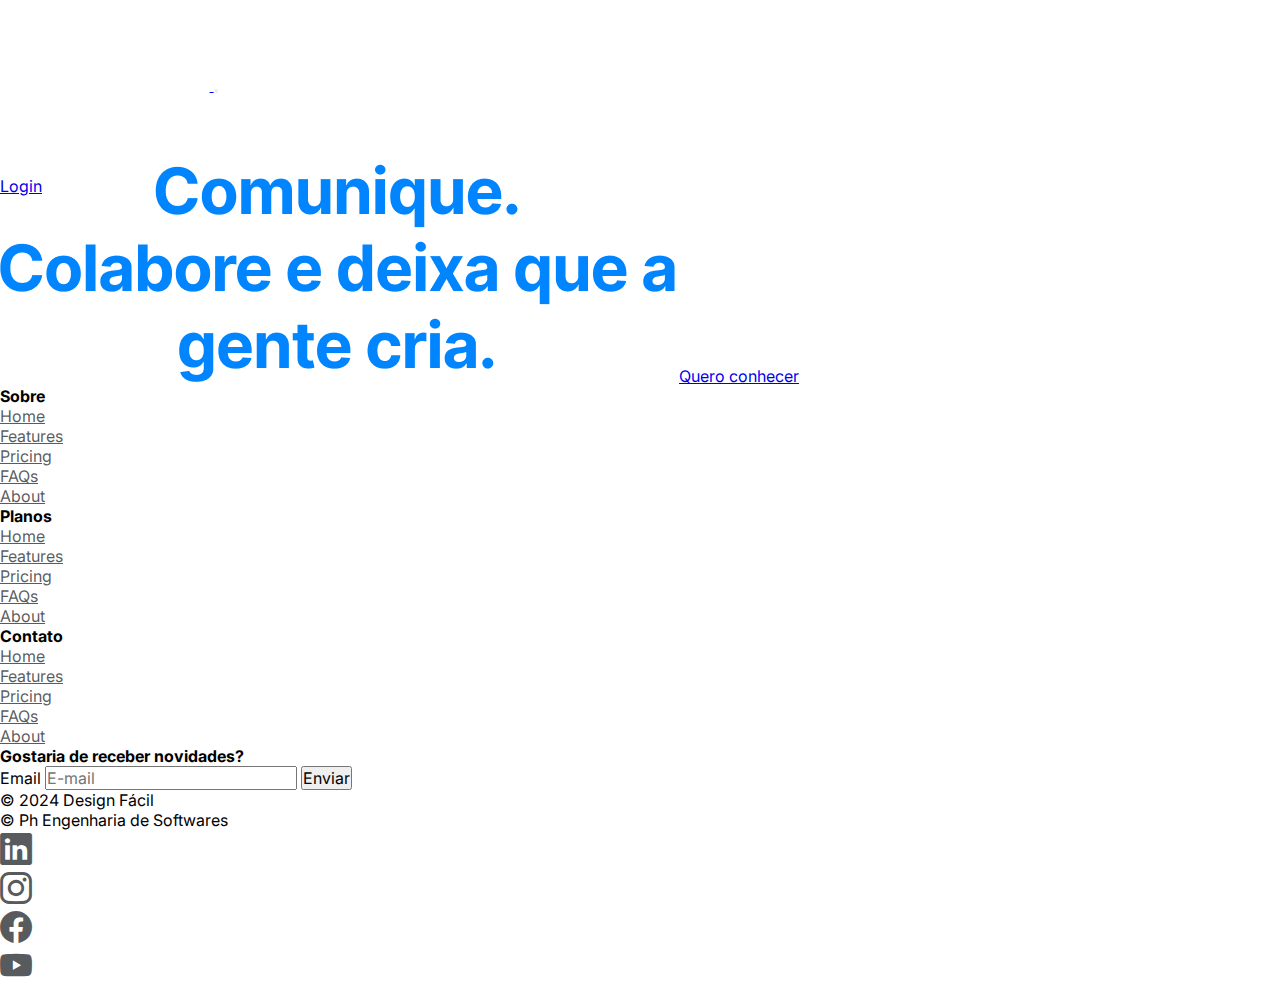
==== index.html @ 38e914a8 "img ajust" ====
<!DOCTYPE html>
<html lang="pt-br">
<head>
    <meta charset="UTF-8">
    <meta name="viewport" content="width=device-width, initial-scale=1.0">
    <title>Home</title>
    <link rel="preconnect" href="https://fonts.googleapis.com">
    <link rel="preconnect" href="https://fonts.gstatic.com" crossorigin>
    <link href="https://fonts.googleapis.com/css2?family=Inter:slnt,wght@-10..0,100..900&display=swap" rel="stylesheet">

    <link href="https://cdn.jsdelivr.net/npm/bootstrap@5.2.3/dist/css/bootstrap.min.css" rel="stylesheet" integrity="sha384-rbsA2VBKQhggwzxH7pPCaAqO46MgnOM80zW1RWuH61DGLwZJEdK2Kadq2F9CUG65" crossorigin="anonymous">
    <link rel="stylesheet" href="https://cdn.jsdelivr.net/npm/bootstrap-icons@1.11.3/font/bootstrap-icons.min.css">
    <link href="./assets/css/style.css" rel="stylesheet">
    <link href="./assets/css/header.css" rel="stylesheet">
    <link href="./assets/css/main-home.css" rel="stylesheet">
    <link href="./assets/css/footer.css" rel="stylesheet">

</head>
<body>
    <header class="container-header">
        <nav class="navbar navbar-expand-lg bg-primary">
            <div class="container-fluid">
                <a class="navbar-brand" href="#" alt="logo">
                    <img class="logo" src="./assets/img/logo-design-facil.png" alt="">
                </a>
                <button class="navbar-toggler" type="button" data-bs-toggle="collapse" data-bs-target="#navbarSupportedContent" aria-controls="navbarSupportedContent" aria-expanded="false" aria-label="Toggle navigation">
                    <span class="navbar-toggler-icon"></span>
                </button>
      
                <div class="collapse navbar-collapse" id="navbarSupportedContent">
                    <ul class="navbar-nav ms-auto mb-2 mb-lg-0 gap-lg-4 me-lg-5 align-items-lg-center">
                        <li class="nav-item">
                            <a class="nav-link header-link-item" href="#">Home</a>
                        </li>
                        <li class="nav-item">
                            <a class="nav-link header-link-item" href="#">Planos</a>
                        </li> 
                        <li class="nav-item">
                            <a class="nav-link header-link-item" href="#">Contato</a>
                        </li>             
                        <li class="nav-item">
                            <a class="nav-link bg-warning text-dark rounded py-2 px-3 btn-login text-center" href="#">Login</a>
                        </li>
                    </ul>
                </div>
             </div>
          </nav>
    </header>
    <main>

        <section class="container-fluid">

            <div class="container d-flex flex-column align-items-center my-5 gap-4">
                <img class="mt-5" src="./assets/img/Comunique.png" alt="">
                <a class="nav-link bg-warning text-dark rounded py-2 px-2 btn-conhecer text-center" href="#">Quero conhecer</a>
            </div>

        </section>

    </main>  
    <div class="container-fluid">
        <footer class="py-5 px-4">
          <div class="row">
            <div class="col-6 col-md-2 mb-3">
              <h5>Sobre</h5>
              <ul class="nav flex-column">
                <li class="nav-item mb-2"><a href="#" class="nav-link p-0 footer-item-link">Home</a></li>
                <li class="nav-item mb-2"><a href="#" class="nav-link p-0 footer-item-link">Features</a></li>
                <li class="nav-item mb-2"><a href="#" class="nav-link p-0 footer-item-link">Pricing</a></li>
                <li class="nav-item mb-2"><a href="#" class="nav-link p-0 footer-item-link">FAQs</a></li>
                <li class="nav-item mb-2"><a href="#" class="nav-link p-0 footer-item-link">About</a></li>
              </ul>
            </div>
      
            <div class="col-6 col-md-2 mb-3">
              <h5>Planos</h5>
              <ul class="nav flex-column">
                <li class="nav-item mb-2"><a href="#" class="nav-link p-0 footer-item-link">Home</a></li>
                <li class="nav-item mb-2"><a href="#" class="nav-link p-0 footer-item-link">Features</a></li>
                <li class="nav-item mb-2"><a href="#" class="nav-link p-0 footer-item-link">Pricing</a></li>
                <li class="nav-item mb-2"><a href="#" class="nav-link p-0 footer-item-link">FAQs</a></li>
                <li class="nav-item mb-2"><a href="#" class="nav-link p-0 footer-item-link">About</a></li>
              </ul>
            </div>
      
            <div class="col-6 col-md-2 mb-3">
              <h5>Contato</h5>
              <ul class="nav flex-column">
                <li class="nav-item mb-2"><a href="#" class="nav-link p-0 footer-item-link">Home</a></li>
                <li class="nav-item mb-2"><a href="#" class="nav-link p-0 footer-item-link">Features</a></li>
                <li class="nav-item mb-2"><a href="#" class="nav-link p-0 footer-item-link">Pricing</a></li>
                <li class="nav-item mb-2"><a href="#" class="nav-link p-0 footer-item-link">FAQs</a></li>
                <li class="nav-item mb-2"><a href="#" class="nav-link p-0 footer-item-link">About</a></li>
              </ul>
            </div>
      
            <div class="col-md-5 offset-md-1 mb-3">
              <form>
                <h5>Gostaria de receber novidades?</h5>
                <div class="d-flex flex-column flex-sm-row w-100 gap-2">
                  <label for="newsletter1" class="visually-hidden">Email</label>
                  <input id="newsletter1" type="text" class="form-control" placeholder="E-mail">
                  <button class="btn btn-primary" type="button">Enviar</button>
                </div>
              </form>
            </div>
          </div>
      
          <div class="d-flex flex-column flex-sm-row justify-content-between py-4 my-4 border-top">
            <p>&copy; 2024 Design Fácil</p>
            <p>&copy; Ph Engenharia de Softwares</p>
            <ul class="list-unstyled d-flex">
              <li class="ms-3"><a class="link-body-emphasis link-icons-media" href="#"><i class="bi bi-linkedin"></i></a></li>
              <li class="ms-3"><a class="link-body-emphasis link-icons-media" href="#"><i class="bi bi-instagram"></i></a></li>
              <li class="ms-3"><a class="link-body-emphasis link-icons-media" href="#"><i class="bi bi-facebook"></i></a></li>
              <li class="ms-3"><a class="link-body-emphasis link-icons-media" href="#"><i class="bi bi-youtube"></i></a></li>
            </ul>
          </div>
        </footer>
    </div>
    <script src="https://cdn.jsdelivr.net/npm/@popperjs/core@2.11.6/dist/umd/popper.min.js" integrity="sha384-oBqDVmMz9ATKxIep9tiCxS/Z9fNfEXiDAYTujMAeBAsjFuCZSmKbSSUnQlmh/jp3" crossorigin="anonymous"></script>
    <script src="https://cdn.jsdelivr.net/npm/bootstrap@5.2.3/dist/js/bootstrap.min.js" integrity="sha384-cuYeSxntonz0PPNlHhBs68uyIAVpIIOZZ5JqeqvYYIcEL727kskC66kF92t6Xl2V" crossorigin="anonymous"></script>
</body>
</html>
---- assets/css/style.css ----
:root {
    --preto: #000000;
    --azul: #0085FF;
    --amarelo: #FBBC05;
    --branco: #FFFFFF;
    --text-cinza: rgb(33,37,41,0.75);
}

* {
    padding: 0;
    margin: 0;
    font-size: 1rem;
    font-family: Inter;
}
---- assets/css/header.css ----
.container-header > .navbar {
    height: 164px;
}

.logo {
    width: 200px;
    margin: 0.3rem;
}

@media screen and (min-width: 0px) and (max-width: 1024px) {

    .container-header > .navbar {
        height: 100%;
    }

    .logo {
        width: 100px;
        margin: 0.3rem;
    }

}

.header-link-item {
    color: var(--branco);
    font-size: 1.4rem;
}

.btn-login {
    width: 90px;
}
---- assets/css/main-home.css ----
.btn-conhecer {
    width: 165px;
}
---- assets/css/footer.css ----
.footer-item-link,
.link-icons-media {
    color: var(--text-cinza);
}

.link-icons-media > i {
    font-size: 2rem;
}
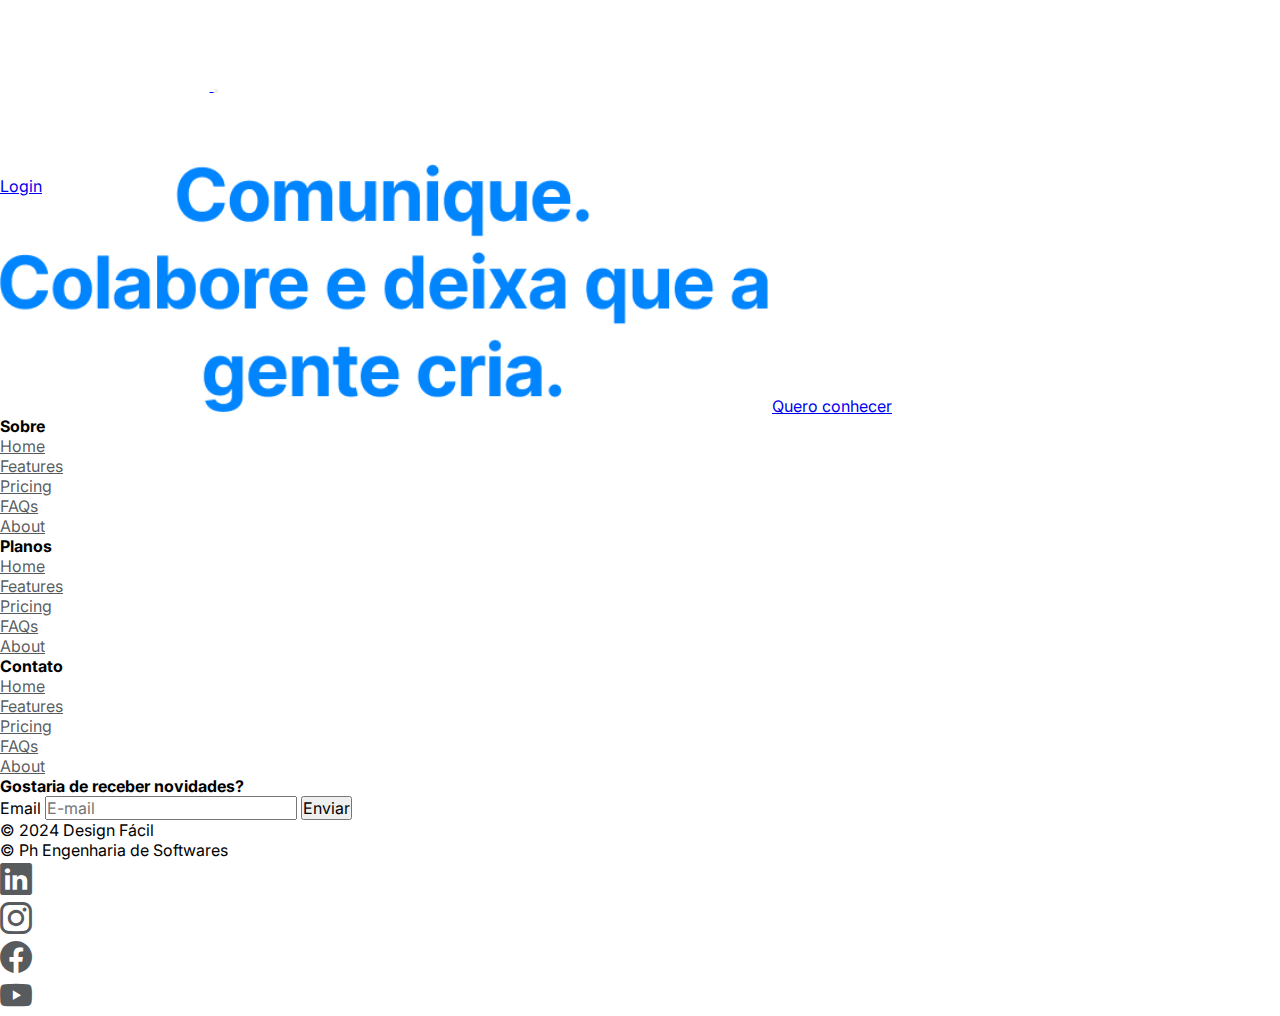
==== commit ce744e26: "img ajust" ====
--- a/index.html
+++ b/index.html
@@ -50,8 +50,8 @@
 
         <section class="container-fluid">
 
-            <div class="container d-flex flex-column align-items-center my-5 gap-4">
-                <img class="mt-5" src="./assets/img/Comunique.png" alt="">
+            <div class="container d-flex flex-column align-items-center my-5 gap-5">
+                <img class="img-comunique mt-5" src="./assets/img/Comunique.png" alt="">
                 <a class="nav-link bg-warning text-dark rounded py-2 px-2 btn-conhecer text-center" href="#">Quero conhecer</a>
             </div>
 
--- a/assets/css/main-home.css
+++ b/assets/css/main-home.css
@@ -1,4 +1,12 @@
+.img-comunique {
+    width: 60%;
+}
 
+@media screen and (min-width: 0px) and (max-width: 1024px) { 
+    .img-comunique {
+        width: 100%;
+    }
+}
 
 .btn-conhecer {
     width: 165px;
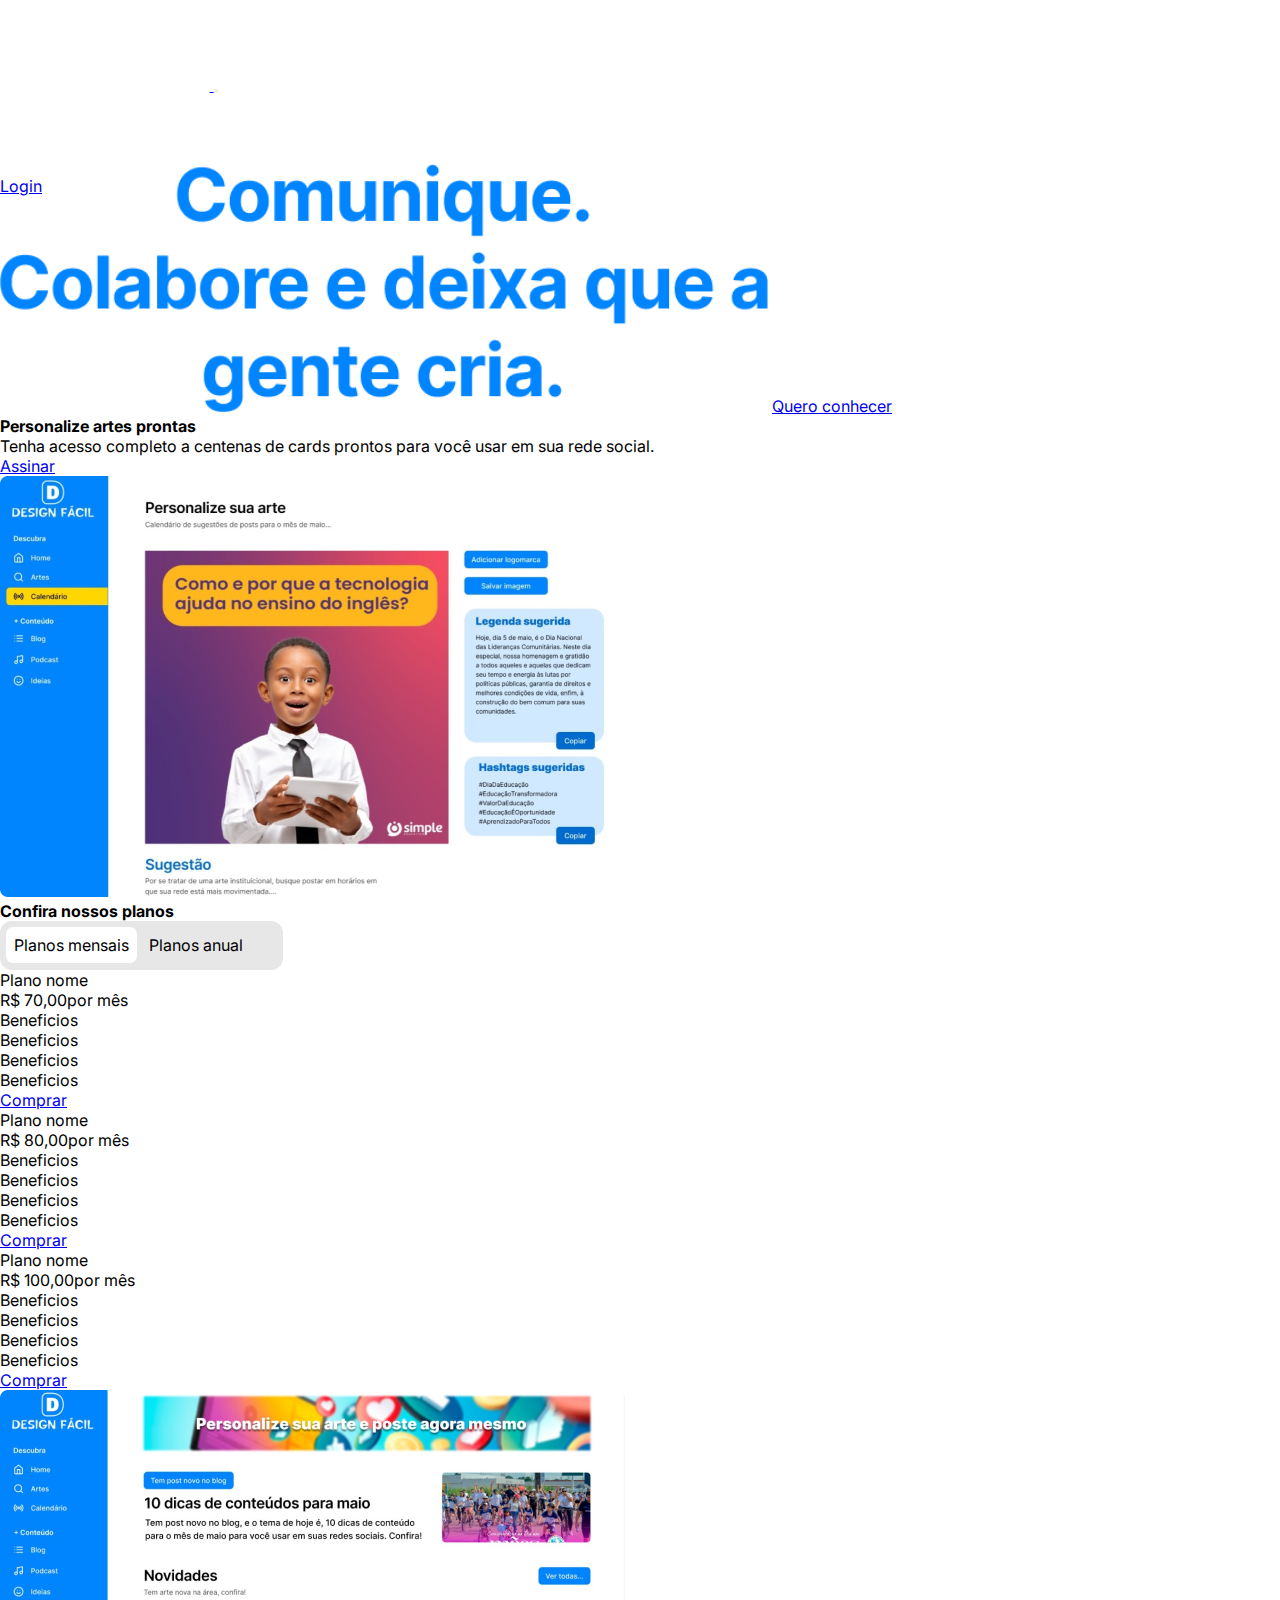
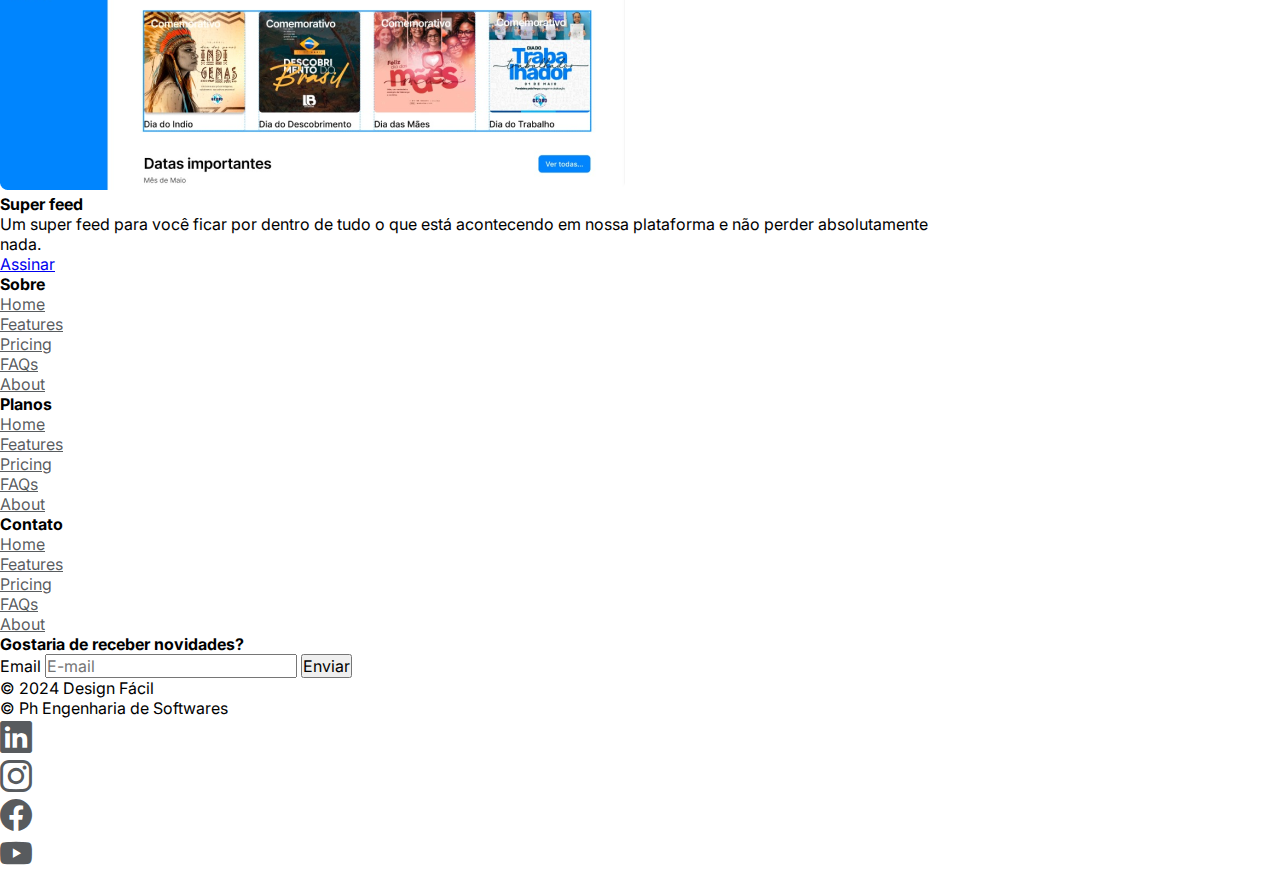
==== commit ae38ecac: "more ajust in home" ====
--- a/index.html
+++ b/index.html
@@ -39,7 +39,7 @@
                             <a class="nav-link header-link-item" href="#">Contato</a>
                         </li>             
                         <li class="nav-item">
-                            <a class="nav-link bg-warning text-dark rounded py-2 px-3 btn-login text-center" href="#">Login</a>
+                            <a class="nav-link bg-warning text-dark rounded py-2 px-3 btn-login text-center fw-bold" href="#">Login</a>
                         </li>
                     </ul>
                 </div>
@@ -47,15 +47,160 @@
           </nav>
     </header>
     <main>
-
-        <section class="container-fluid">
-
-            <div class="container d-flex flex-column align-items-center my-5 gap-5">
+        <section class="container-fluid bg-light">
+            <div class="container d-flex flex-column align-items-center py-5 gap-5">
                 <img class="img-comunique mt-5" src="./assets/img/Comunique.png" alt="">
-                <a class="nav-link bg-warning text-dark rounded py-2 px-2 btn-conhecer text-center" href="#">Quero conhecer</a>
-            </div>
-
+                <a class="nav-link bg-warning text-dark rounded py-2 px-2 btn-conhecer text-center fw-bold" href="#">Quero conhecer</a>
+            </div>
         </section>
+        <section class="container-fluid my-5">
+          <div class="container row align-items-center mx-auto">
+              <div class="col-lg-6 col-md-6 gap-2">
+                <h2 class="h1">Personalize artes prontas</h2>
+                <p class="text-muted fs-5 my-4 text-artes-ajust">Tenha acesso completo a centenas de cards prontos para você usar em sua rede social.</p>
+                <a href="#" class="btn btn-primary fs-5 px-4">Assinar</a>
+              </div>
+              <img class="mt-lg-0 mt-5 col-12 col-lg-6 col-md-6" src="./assets/img/Image.png" alt="">
+          </div>
+        </section>
+
+        <section class="container-fluid py-5 my-lg-5 my-2 bg-light">
+
+          <h2 class="h2 text-center text-primary fs-1 mb-5">Confira nossos planos</h2>
+
+          <div class="container">
+            <div class="menu-planos mx-auto text-center">
+              <button class="menu-plano-item btn-mensal ativo">Planos mensais</button>
+              <button class="menu-plano-item btn-anual">Planos anual</button>
+            </div>
+          </div>
+          <div class="container container-mes">
+            <div class="row justify-content-center my-3 gap-lg-0 gap-3">
+              <div class="col-sm-3">
+                <div class="card border-0 shadow p-3 rounded-4">
+                  <div class="card-body">
+                    <p class="text-muted">Plano nome</p>
+                    <p class="text-dark fw-bold"><span class="fw-bold px-1 fs-3">R$ 70,00</span>por mês</p>
+                    <ul>
+                      <li class="text-muted p-1">Beneficios</li>
+                      <li class="text-muted p-1">Beneficios</li>
+                      <li class="text-muted p-1">Beneficios</li>
+                      <li class="text-muted p-1">Beneficios</li>
+                    </ul>
+                    <div class="col-12 text-center mt-4">
+                      <a href="#" class="btn btn-dark w-75">Comprar</a>
+                    </div>
+                  </div>
+                </div>
+              </div>
+              <div class="col-sm-3">
+                <div class="card border-0 shadow p-3 rounded-4">
+                  <div class="card-body">
+                    <p class="text-muted">Plano nome</p>
+                    <p class="text-dark fw-bold"><span class="fw-bold px-1 fs-3">R$ 80,00</span>por mês</p>
+                    <ul>
+                      <li class="text-muted p-1">Beneficios</li>
+                      <li class="text-muted p-1">Beneficios</li>
+                      <li class="text-muted p-1">Beneficios</li>
+                      <li class="text-muted p-1">Beneficios</li>
+                    </ul>
+                    <div class="col-12 text-center mt-4">
+                      <a href="#" class="btn btn-dark w-75">Comprar</a>
+                    </div>
+                  </div>
+                </div>
+              </div>
+              <div class="col-sm-3">
+                <div class="card border-0 shadow p-3 rounded-4">
+                  <div class="card-body">
+                    <p class="text-muted">Plano nome</p>
+                    <p class="text-dark fw-bold"><span class="fw-bold px-1 fs-3">R$ 100,00</span>por mês</p>
+                    <ul>
+                      <li class="text-muted p-1">Beneficios</li>
+                      <li class="text-muted p-1">Beneficios</li>
+                      <li class="text-muted p-1">Beneficios</li>
+                      <li class="text-muted p-1">Beneficios</li>
+                    </ul>
+                    <div class="col-12 text-center mt-4">
+                      <a href="#" class="btn btn-dark w-75">Comprar</a>
+                    </div>
+                  </div>
+                </div>
+              </div>            
+            </div>
+          </div>
+          <div class="container container-anual" style="display: none;">      
+            <div class="row row justify-content-center my-3 gap-lg-0 gap-3">
+              <div class="col-sm-3">
+                <div class="card border-0 shadow p-3 rounded-4">
+                  <div class="card-body">
+                    <p class="text-muted">Plano nome</p>
+                    <p class="text-dark fw-bold"><span class="fw-bold px-1 fs-3">R$ 70,00</span>anual</p>
+                    <ul>
+                      <li class="text-muted p-1">Beneficios</li>
+                      <li class="text-muted p-1">Beneficios</li>
+                      <li class="text-muted p-1">Beneficios</li>
+                      <li class="text-muted p-1">Beneficios</li>
+                    </ul>
+                    <div class="col-12 text-center mt-4">
+                      <a href="#" class="btn btn-dark w-75">Comprar</a>
+                    </div>
+                  </div>
+                </div>
+              </div>
+              <div class="col-sm-3">
+                <div class="card border-0 shadow p-3 rounded-4">
+                  <div class="card-body">
+                    <p class="text-muted">Plano nome</p>
+                    <p class="text-dark fw-bold"><span class="fw-bold px-1 fs-3">R$ 80,00</span>anual</p>
+                    <ul>
+                      <li class="text-muted p-1">Beneficios</li>
+                      <li class="text-muted p-1">Beneficios</li>
+                      <li class="text-muted p-1">Beneficios</li>
+                      <li class="text-muted p-1">Beneficios</li>
+                    </ul>
+                    <div class="col-12 text-center mt-4">
+                      <a href="#" class="btn btn-dark w-75">Comprar</a>
+                    </div>
+                  </div>
+                </div>
+              </div>
+              <div class="col-sm-3">
+                <div class="card border-0 shadow p-3 rounded-4">
+                  <div class="card-body">
+                    <p class="text-muted">Plano nome</p>
+                    <p class="text-dark fw-bold"><span class="fw-bold px-1 fs-3">R$ 100,00</span>anual</p>
+                    <ul>
+                      <li class="text-muted p-1">Beneficios</li>
+                      <li class="text-muted p-1">Beneficios</li>
+                      <li class="text-muted p-1">Beneficios</li>
+                      <li class="text-muted p-1">Beneficios</li>
+                    </ul>
+                    <div class="col-12 text-center mt-4">
+                      <a href="#" class="btn btn-dark w-75">Comprar</a>
+                    </div>
+                  </div>
+                </div>
+              </div>             
+            </div>
+          </div>
+        </section>  
+
+        <section class="container-fluid my-lg-5 my-2">
+          <div class="container row align-items-center mx-auto py-lg-5 py-1">
+              <img class="mt-lg-0 mt-5 col-12 col-lg-6 col-md-6 pe-lg-5 pe-0" src="./assets/img/Image-2.png" alt="">
+              <div class="col-lg-6 col-md-6 gap-2 ps-lg-5">
+                <h2 class="h1 mt-lg-0 mt-5">Super feed</h2>
+                <p class="text-muted fs-5 my-4 text-artes-ajust">
+                  Um super feed para você ficar por dentro de tudo o que está acontecendo
+                  em nossa plataforma e não perder absolutamente nada.
+                </p>
+                <a href="#" class="btn btn-primary fs-5 px-4">Assinar</a>
+              </div>
+          </div>
+        </section>
+
+
 
     </main>  
     <div class="container-fluid">
@@ -120,5 +265,6 @@
     </div>
     <script src="https://cdn.jsdelivr.net/npm/@popperjs/core@2.11.6/dist/umd/popper.min.js" integrity="sha384-oBqDVmMz9ATKxIep9tiCxS/Z9fNfEXiDAYTujMAeBAsjFuCZSmKbSSUnQlmh/jp3" crossorigin="anonymous"></script>
     <script src="https://cdn.jsdelivr.net/npm/bootstrap@5.2.3/dist/js/bootstrap.min.js" integrity="sha384-cuYeSxntonz0PPNlHhBs68uyIAVpIIOZZ5JqeqvYYIcEL727kskC66kF92t6Xl2V" crossorigin="anonymous"></script>
-</body>
+    <script src="./assets/js/main-home.js"></script>
+  </body>
 </html>--- a/assets/css/main-home.css
+++ b/assets/css/main-home.css
@@ -2,8 +2,34 @@
     width: 60%;
 }
 
+.text-artes-ajust {
+    width: 75%;
+}
+
+.menu-planos {
+    background-color: #e7e7e7;
+    width: 270px;
+    padding: 0.4rem;
+    border-radius: 12px;
+}
+
+.menu-plano-item {
+    background-color: #e7e7e7;
+    border: none;
+    padding: 0.5rem;
+    border-radius: 7px;
+}
+
+.ativo {
+    background-color: #ffffff;
+}
+
 @media screen and (min-width: 0px) and (max-width: 1024px) { 
     .img-comunique {
+        width: 100%;
+    }
+
+    .text-artes-ajust {
         width: 100%;
     }
 }
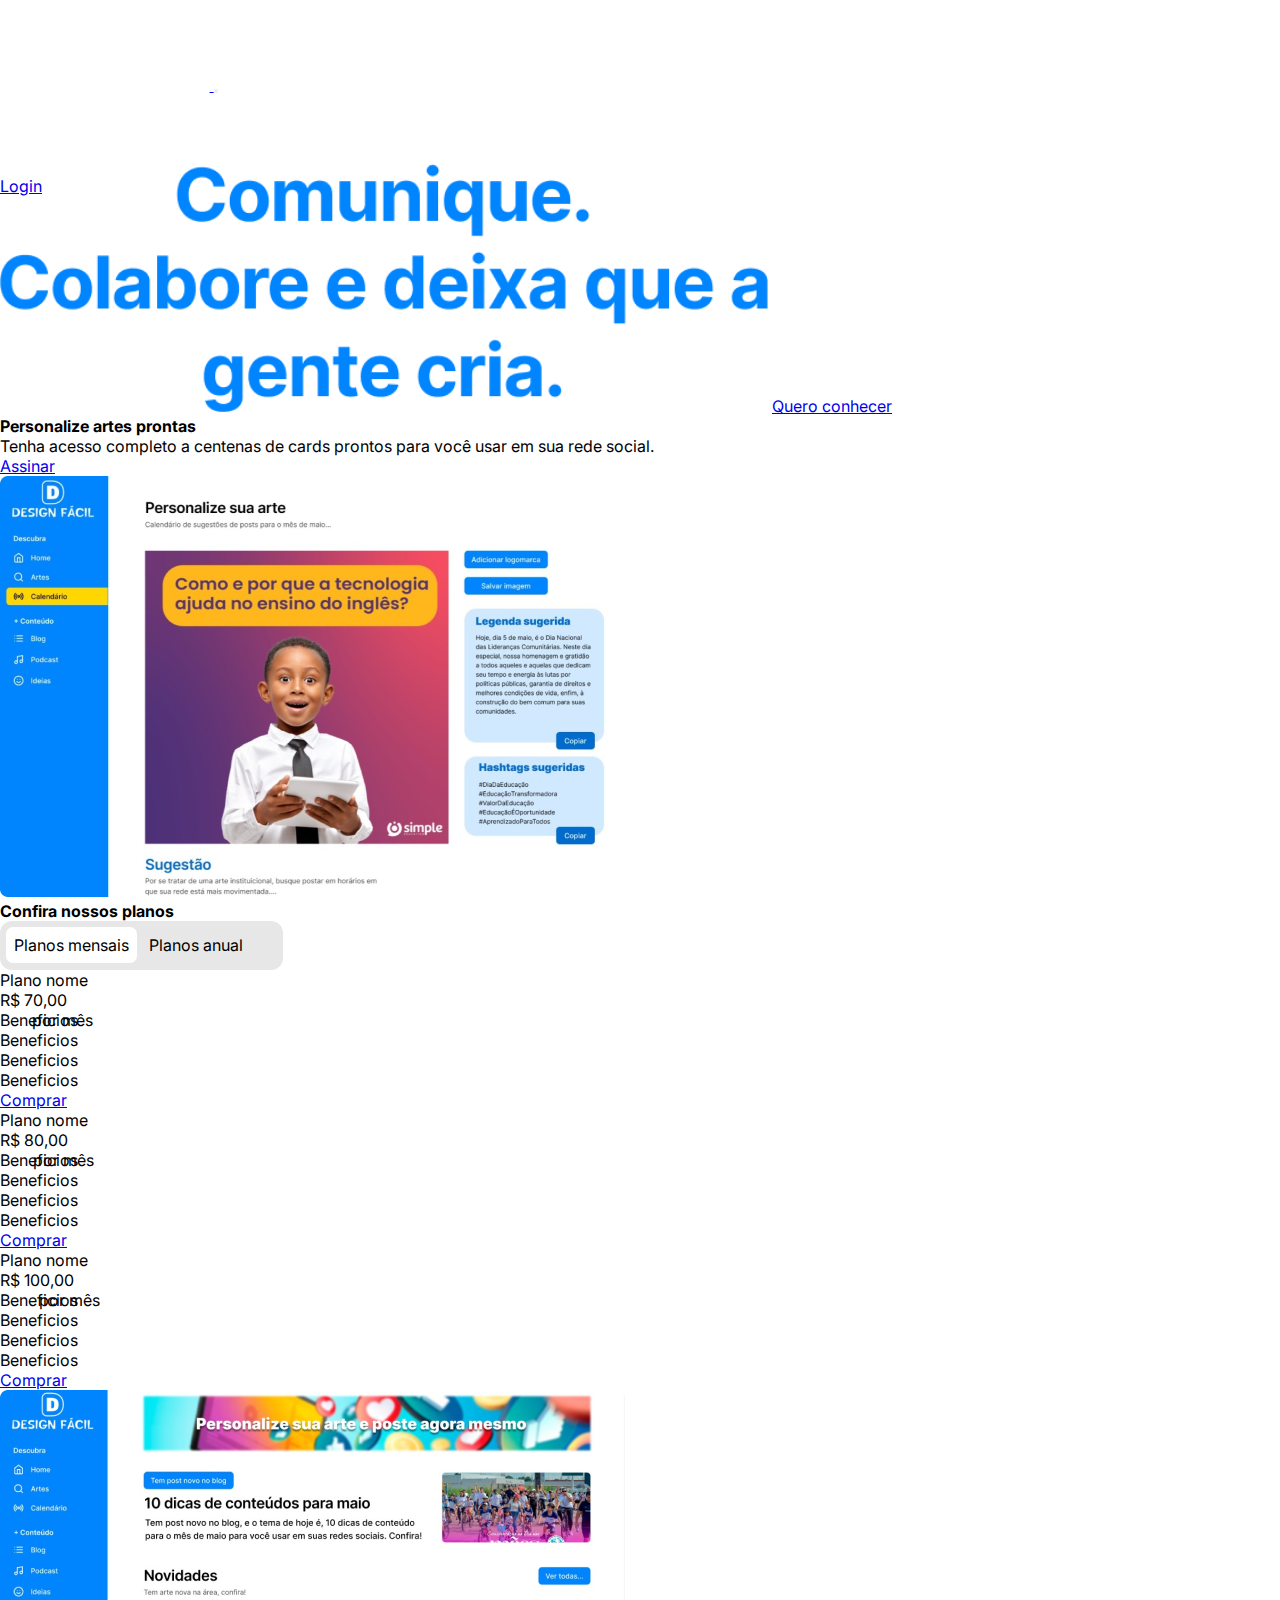
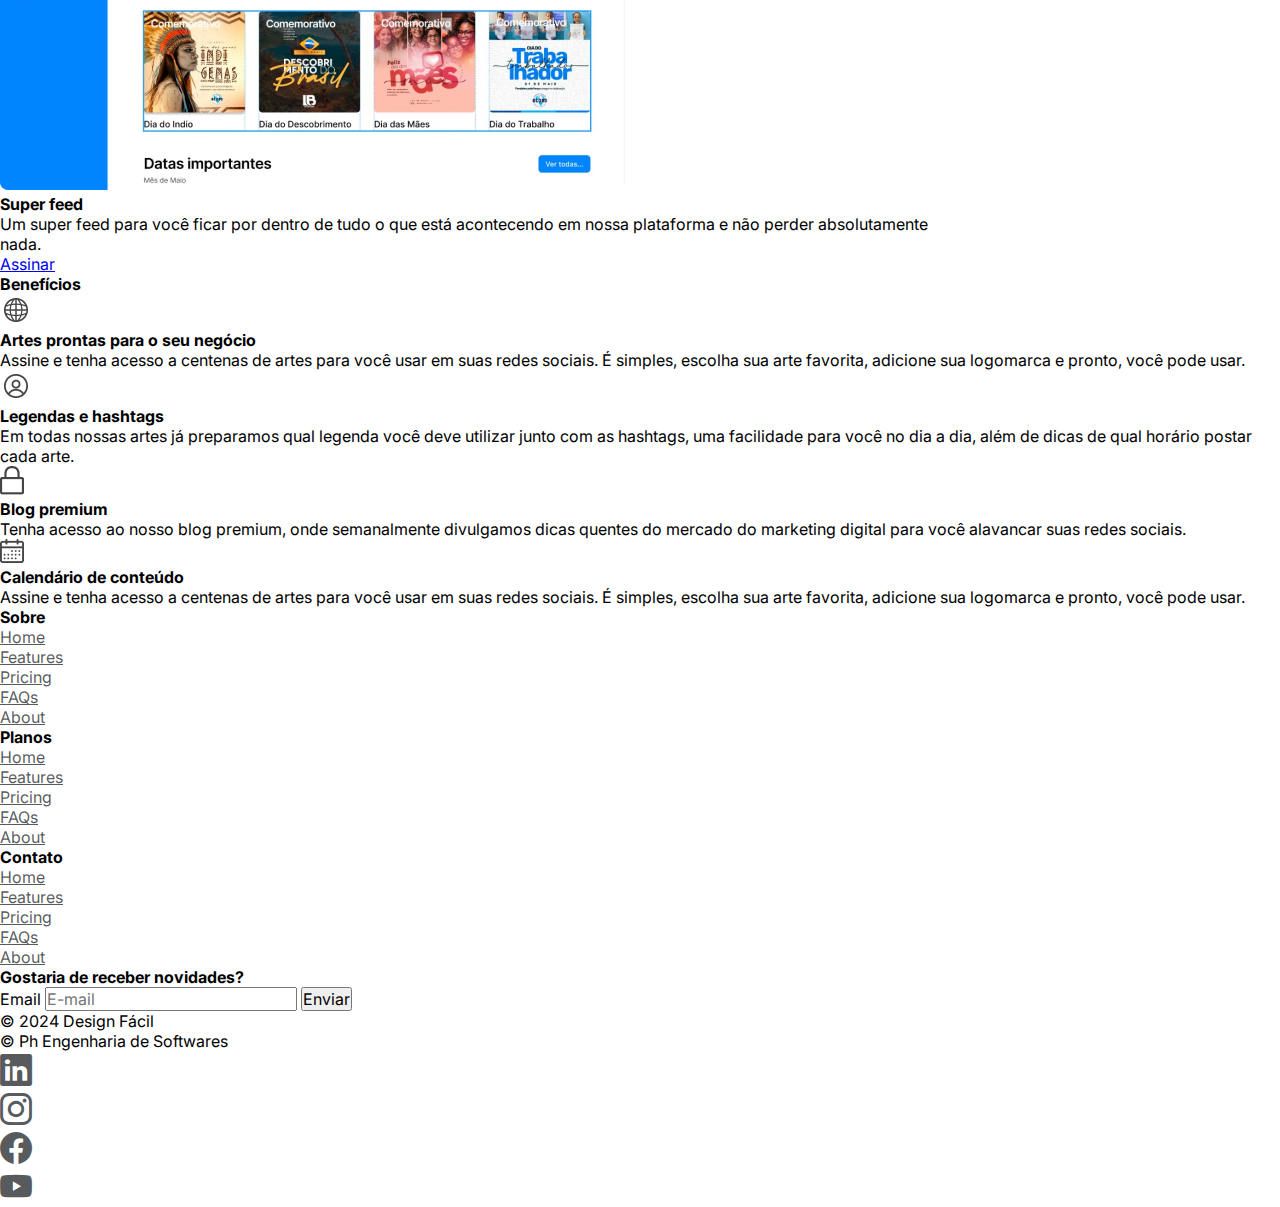
==== commit 23253093: "more ajust in home" ====
--- a/index.html
+++ b/index.html
@@ -76,53 +76,53 @@
           </div>
           <div class="container container-mes">
             <div class="row justify-content-center my-3 gap-lg-0 gap-3">
-              <div class="col-sm-3">
-                <div class="card border-0 shadow p-3 rounded-4">
-                  <div class="card-body">
-                    <p class="text-muted">Plano nome</p>
-                    <p class="text-dark fw-bold"><span class="fw-bold px-1 fs-3">R$ 70,00</span>por mês</p>
-                    <ul>
-                      <li class="text-muted p-1">Beneficios</li>
-                      <li class="text-muted p-1">Beneficios</li>
-                      <li class="text-muted p-1">Beneficios</li>
-                      <li class="text-muted p-1">Beneficios</li>
-                    </ul>
-                    <div class="col-12 text-center mt-4">
-                      <a href="#" class="btn btn-dark w-75">Comprar</a>
-                    </div>
-                  </div>
-                </div>
-              </div>
-              <div class="col-sm-3">
-                <div class="card border-0 shadow p-3 rounded-4">
-                  <div class="card-body">
-                    <p class="text-muted">Plano nome</p>
-                    <p class="text-dark fw-bold"><span class="fw-bold px-1 fs-3">R$ 80,00</span>por mês</p>
-                    <ul>
-                      <li class="text-muted p-1">Beneficios</li>
-                      <li class="text-muted p-1">Beneficios</li>
-                      <li class="text-muted p-1">Beneficios</li>
-                      <li class="text-muted p-1">Beneficios</li>
-                    </ul>
-                    <div class="col-12 text-center mt-4">
-                      <a href="#" class="btn btn-dark w-75">Comprar</a>
-                    </div>
-                  </div>
-                </div>
-              </div>
-              <div class="col-sm-3">
-                <div class="card border-0 shadow p-3 rounded-4">
-                  <div class="card-body">
-                    <p class="text-muted">Plano nome</p>
-                    <p class="text-dark fw-bold"><span class="fw-bold px-1 fs-3">R$ 100,00</span>por mês</p>
-                    <ul>
-                      <li class="text-muted p-1">Beneficios</li>
-                      <li class="text-muted p-1">Beneficios</li>
-                      <li class="text-muted p-1">Beneficios</li>
-                      <li class="text-muted p-1">Beneficios</li>
-                    </ul>
-                    <div class="col-12 text-center mt-4">
-                      <a href="#" class="btn btn-dark w-75">Comprar</a>
+              <div class="col-sm-3 col-md-6 col-lg-3">
+                <div class="card border-0 shadow p-5 rounded-4">
+                  <div class="card-body">
+                    <p class="text-muted">Plano nome</p>
+                    <p class="text-dark text-nowrap fw-bold"><span class="fw-bold px-1 fs-3">R$ 70,00</span><span class="ajust-mes-ano">por mês</span></p>
+                    <ul>
+                      <li class="text-muted p-1">Beneficios</li>
+                      <li class="text-muted p-1">Beneficios</li>
+                      <li class="text-muted p-1">Beneficios</li>
+                      <li class="text-muted p-1">Beneficios</li>
+                    </ul>
+                    <div class="col-12 text-center mt-4">
+                      <a href="#" class="btn btn-dark w-100">Comprar</a>
+                    </div>
+                  </div>
+                </div>
+              </div>
+              <div class="col-sm-3 col-md-6 col-lg-3">
+                <div class="card border-0 shadow p-5 rounded-4">
+                  <div class="card-body">
+                    <p class="text-muted">Plano nome</p>
+                    <p class="text-dark text-nowrap fw-bold"><span class="fw-bold px-1 fs-3">R$ 80,00</span><span class="ajust-mes-ano">por mês</span></p>
+                    <ul>
+                      <li class="text-muted p-1">Beneficios</li>
+                      <li class="text-muted p-1">Beneficios</li>
+                      <li class="text-muted p-1">Beneficios</li>
+                      <li class="text-muted p-1">Beneficios</li>
+                    </ul>
+                    <div class="col-12 text-center mt-4">
+                      <a href="#" class="btn btn-dark w-100">Comprar</a>
+                    </div>
+                  </div>
+                </div>
+              </div>
+              <div class="col-sm-3 col-md-6 col-lg-3">
+                <div class="card border-0 shadow p-5 rounded-4">
+                  <div class="card-body">
+                    <p class="text-muted">Plano nome</p>
+                    <p class="text-dark text-nowrap fw-bold"><span class="fw-bold px-1 fs-3">R$ 100,00</span><span class="ajust-mes-ano">por mês</span></p>
+                    <ul>
+                      <li class="text-muted p-1">Beneficios</li>
+                      <li class="text-muted p-1">Beneficios</li>
+                      <li class="text-muted p-1">Beneficios</li>
+                      <li class="text-muted p-1">Beneficios</li>
+                    </ul>
+                    <div class="col-12 text-center mt-4">
+                      <a href="#" class="btn btn-dark w-100">Comprar</a>
                     </div>
                   </div>
                 </div>
@@ -131,61 +131,60 @@
           </div>
           <div class="container container-anual" style="display: none;">      
             <div class="row row justify-content-center my-3 gap-lg-0 gap-3">
-              <div class="col-sm-3">
-                <div class="card border-0 shadow p-3 rounded-4">
-                  <div class="card-body">
-                    <p class="text-muted">Plano nome</p>
-                    <p class="text-dark fw-bold"><span class="fw-bold px-1 fs-3">R$ 70,00</span>anual</p>
-                    <ul>
-                      <li class="text-muted p-1">Beneficios</li>
-                      <li class="text-muted p-1">Beneficios</li>
-                      <li class="text-muted p-1">Beneficios</li>
-                      <li class="text-muted p-1">Beneficios</li>
-                    </ul>
-                    <div class="col-12 text-center mt-4">
-                      <a href="#" class="btn btn-dark w-75">Comprar</a>
-                    </div>
-                  </div>
-                </div>
-              </div>
-              <div class="col-sm-3">
-                <div class="card border-0 shadow p-3 rounded-4">
-                  <div class="card-body">
-                    <p class="text-muted">Plano nome</p>
-                    <p class="text-dark fw-bold"><span class="fw-bold px-1 fs-3">R$ 80,00</span>anual</p>
-                    <ul>
-                      <li class="text-muted p-1">Beneficios</li>
-                      <li class="text-muted p-1">Beneficios</li>
-                      <li class="text-muted p-1">Beneficios</li>
-                      <li class="text-muted p-1">Beneficios</li>
-                    </ul>
-                    <div class="col-12 text-center mt-4">
-                      <a href="#" class="btn btn-dark w-75">Comprar</a>
-                    </div>
-                  </div>
-                </div>
-              </div>
-              <div class="col-sm-3">
-                <div class="card border-0 shadow p-3 rounded-4">
-                  <div class="card-body">
-                    <p class="text-muted">Plano nome</p>
-                    <p class="text-dark fw-bold"><span class="fw-bold px-1 fs-3">R$ 100,00</span>anual</p>
-                    <ul>
-                      <li class="text-muted p-1">Beneficios</li>
-                      <li class="text-muted p-1">Beneficios</li>
-                      <li class="text-muted p-1">Beneficios</li>
-                      <li class="text-muted p-1">Beneficios</li>
-                    </ul>
-                    <div class="col-12 text-center mt-4">
-                      <a href="#" class="btn btn-dark w-75">Comprar</a>
+              <div class="col-sm-3 col-md-6 col-lg-3">
+                <div class="card border-0 shadow p-5 rounded-4">
+                  <div class="card-body">
+                    <p class="text-muted">Plano nome</p>
+                    <p class="text-dark text-nowrap fw-bold"><span class="fw-bold px-1 fs-3">R$ 70,00</span><span class="ajust-mes-ano">por ano</span></p>
+                    <ul>
+                      <li class="text-muted p-1">Beneficios</li>
+                      <li class="text-muted p-1">Beneficios</li>
+                      <li class="text-muted p-1">Beneficios</li>
+                      <li class="text-muted p-1">Beneficios</li>
+                    </ul>
+                    <div class="col-12 text-center mt-4">
+                      <a href="#" class="btn btn-dark w-100">Comprar</a>
+                    </div>
+                  </div>
+                </div>
+              </div>
+              <div class="col-sm-3 col-md-6 col-lg-3">
+                <div class="card border-0 shadow p-5 rounded-4">
+                  <div class="card-body">
+                    <p class="text-muted">Plano nome</p>
+                    <p class="text-dark text-nowrap fw-bold"><span class="fw-bold px-1 fs-3">R$ 80,00</span><span class="ajust-mes-ano">por ano</span></p>
+                    <ul>
+                      <li class="text-muted p-1">Beneficios</li>
+                      <li class="text-muted p-1">Beneficios</li>
+                      <li class="text-muted p-1">Beneficios</li>
+                      <li class="text-muted p-1">Beneficios</li>
+                    </ul>
+                    <div class="col-12 text-center mt-4">
+                      <a href="#" class="btn btn-dark w-100">Comprar</a>
+                    </div>
+                  </div>
+                </div>
+              </div>
+              <div class="col-sm-3 col-md-6 col-lg-3">
+                <div class="card border-0 shadow p-5 rounded-4">
+                  <div class="card-body">
+                    <p class="text-muted">Plano nome</p>
+                    <p class="text-dark text-nowrap fw-bold"><span class="fw-bold px-1 fs-3">R$ 100,00</span><span class="ajust-mes-ano">por ano</span></p>
+                    <ul>
+                      <li class="text-muted p-1">Beneficios</li>
+                      <li class="text-muted p-1">Beneficios</li>
+                      <li class="text-muted p-1">Beneficios</li>
+                      <li class="text-muted p-1">Beneficios</li>
+                    </ul>
+                    <div class="col-12 text-center mt-4">
+                      <a href="#" class="btn btn-dark w-100">Comprar</a>
                     </div>
                   </div>
                 </div>
               </div>             
             </div>
           </div>
-        </section>  
-
+        </section> 
         <section class="container-fluid my-lg-5 my-2">
           <div class="container row align-items-center mx-auto py-lg-5 py-1">
               <img class="mt-lg-0 mt-5 col-12 col-lg-6 col-md-6 pe-lg-5 pe-0" src="./assets/img/Image-2.png" alt="">
@@ -199,9 +198,42 @@
               </div>
           </div>
         </section>
-
-
-
+        <section class="container-fluid py-lg-5 py-2 mt-5 bg-light">
+          <div class="container p-0">        
+            <div class="row">
+              <div class="col-12 my-4 px-5">
+                <h2 class="h2 text-dark fs-1">Benefícios</h2>
+              </div>
+              <div class="col-12 col-md-6 col-lg-6 py-1 px-5 mt-2 mt-lg-0">
+                <img src="./assets/img/glob.png" class="img-icon" alt="">
+                <h3 class="h3 my-3">Artes prontas para o seu negócio</h3>
+                <p class="text text-muted fs-5">
+                  Assine e tenha acesso a centenas de artes para você usar em suas redes sociais. 
+                  É simples, escolha sua arte favorita, adicione sua logomarca e pronto, você pode usar.</p>
+              </div>  
+              <div class="col-12 col-md-6 col-lg-6 py-1 px-5 mt-2 mt-lg-0">
+                <img src="./assets/img/user.png" class="img-icon" alt="">
+                <h3 class="h3 my-3">Legendas e hashtags</h3>
+                <p class="text text-muted fs-5">
+                  Em todas nossas artes já preparamos qual legenda você deve utilizar junto com as hashtags, 
+                  uma facilidade para você no dia a dia, além de dicas de qual horário postar cada arte.</p>
+              </div>  
+              <div class="col-12 col-md-6 col-lg-6 py-1 px-5 mt-2 mt-lg-0">
+                <img src="./assets/img/premium.png" class="img-icon" alt="">
+                <h3 class="h3 my-3">Blog premium</h3>
+                <p class="text text-muted fs-5">
+                  Tenha acesso ao nosso blog premium, onde semanalmente divulgamos dicas 
+                  quentes do mercado do marketing digital para você alavancar suas redes sociais.</p>
+              </div>  
+              <div class="col-12 col-md-6 col-lg-6 py-1 px-5 mt-2 mt-lg-0">
+                <img src="./assets/img/calend.png" class="img-icon" alt="">
+                <h3 class="h3 my-3">Calendário de conteúdo</h3>
+                <p class="text text-muted fs-5">Assine e tenha acesso a centenas de artes para você usar em suas redes sociais. 
+                  É simples, escolha sua arte favorita, adicione sua logomarca e pronto, você pode usar.</p>
+              </div>
+            </div>
+          </div>
+        </section>
     </main>  
     <div class="container-fluid">
         <footer class="py-5 px-4">
--- a/assets/css/style.css
+++ b/assets/css/style.css
@@ -12,3 +12,7 @@
     font-size: 1rem;
     font-family: Inter;
 }
+
+h1, h2, h3, h4, p, button {
+    font-family: Inter;
+}
--- a/assets/css/main-home.css
+++ b/assets/css/main-home.css
@@ -24,6 +24,12 @@
     background-color: #ffffff;
 }
 
+.ajust-mes-ano {
+    position: relative;
+    top: 20px;
+    left: -35px;
+}
+
 @media screen and (min-width: 0px) and (max-width: 1024px) { 
     .img-comunique {
         width: 100%;
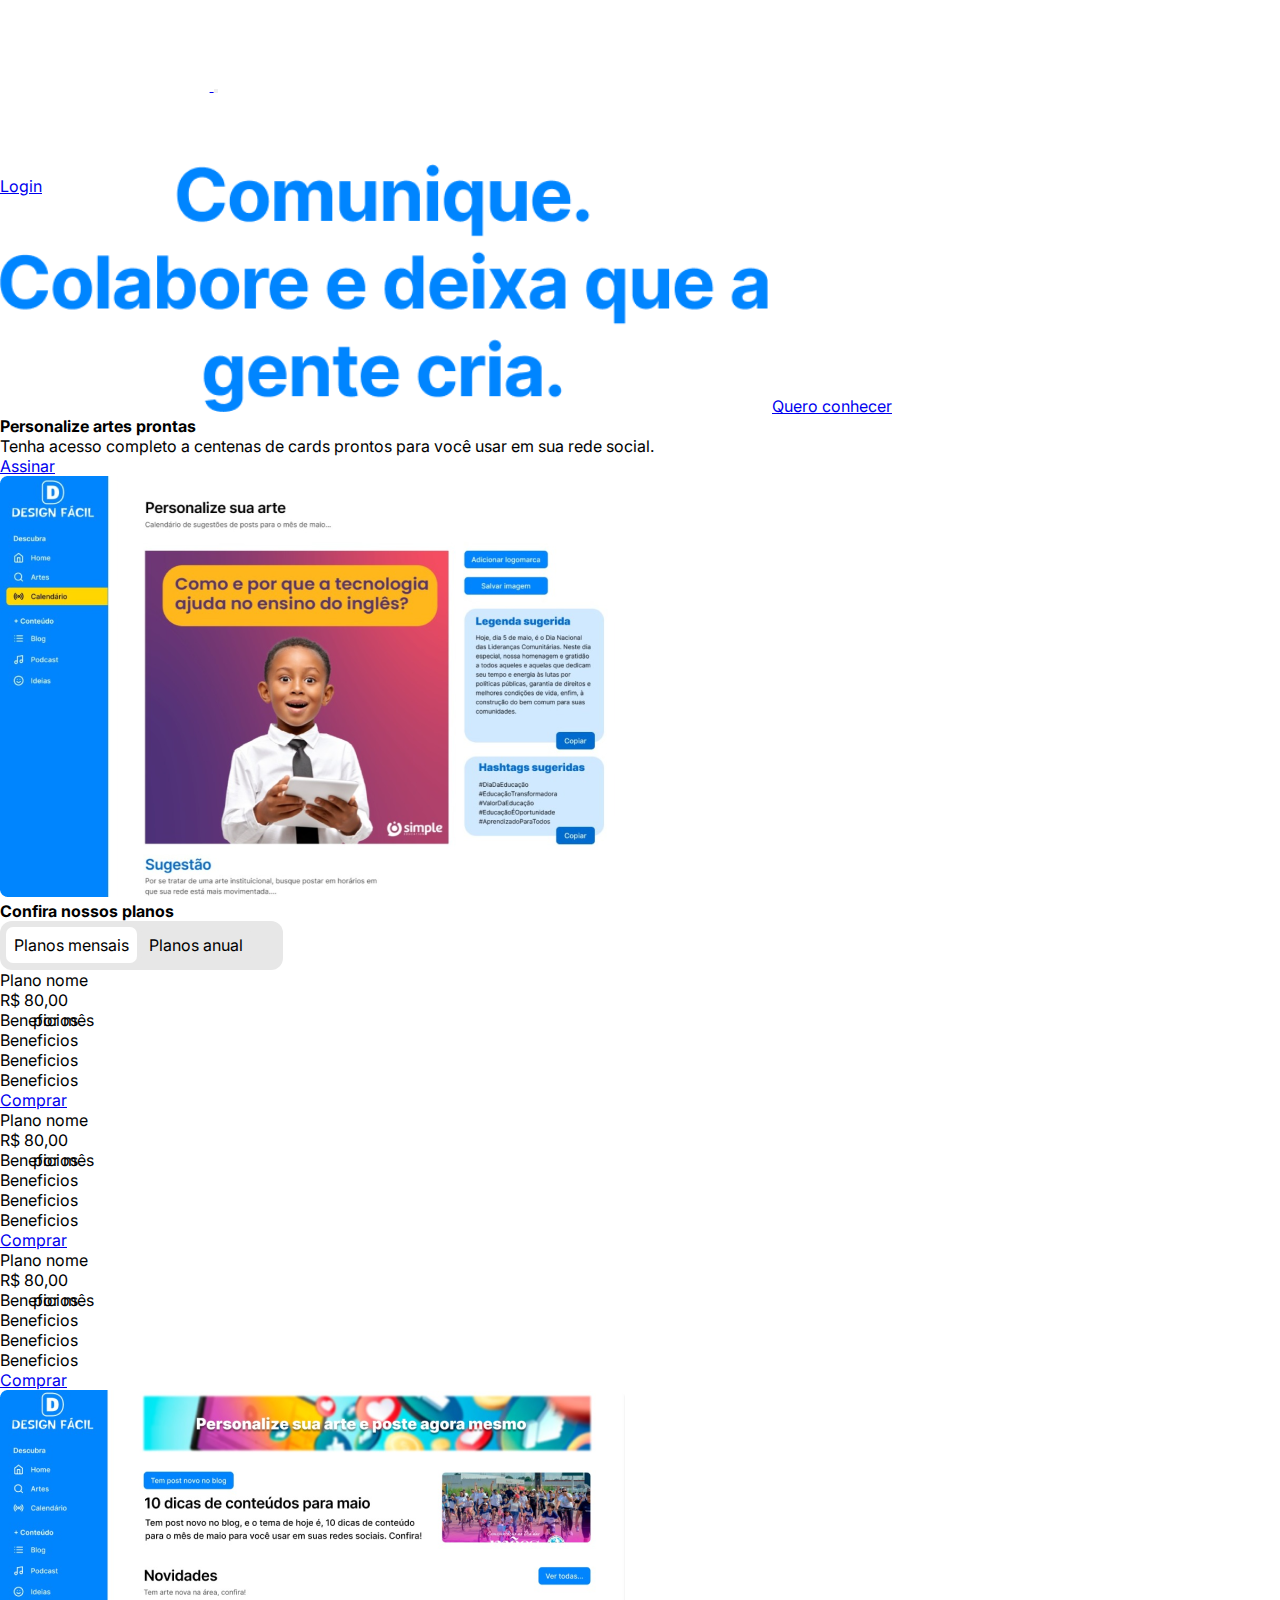
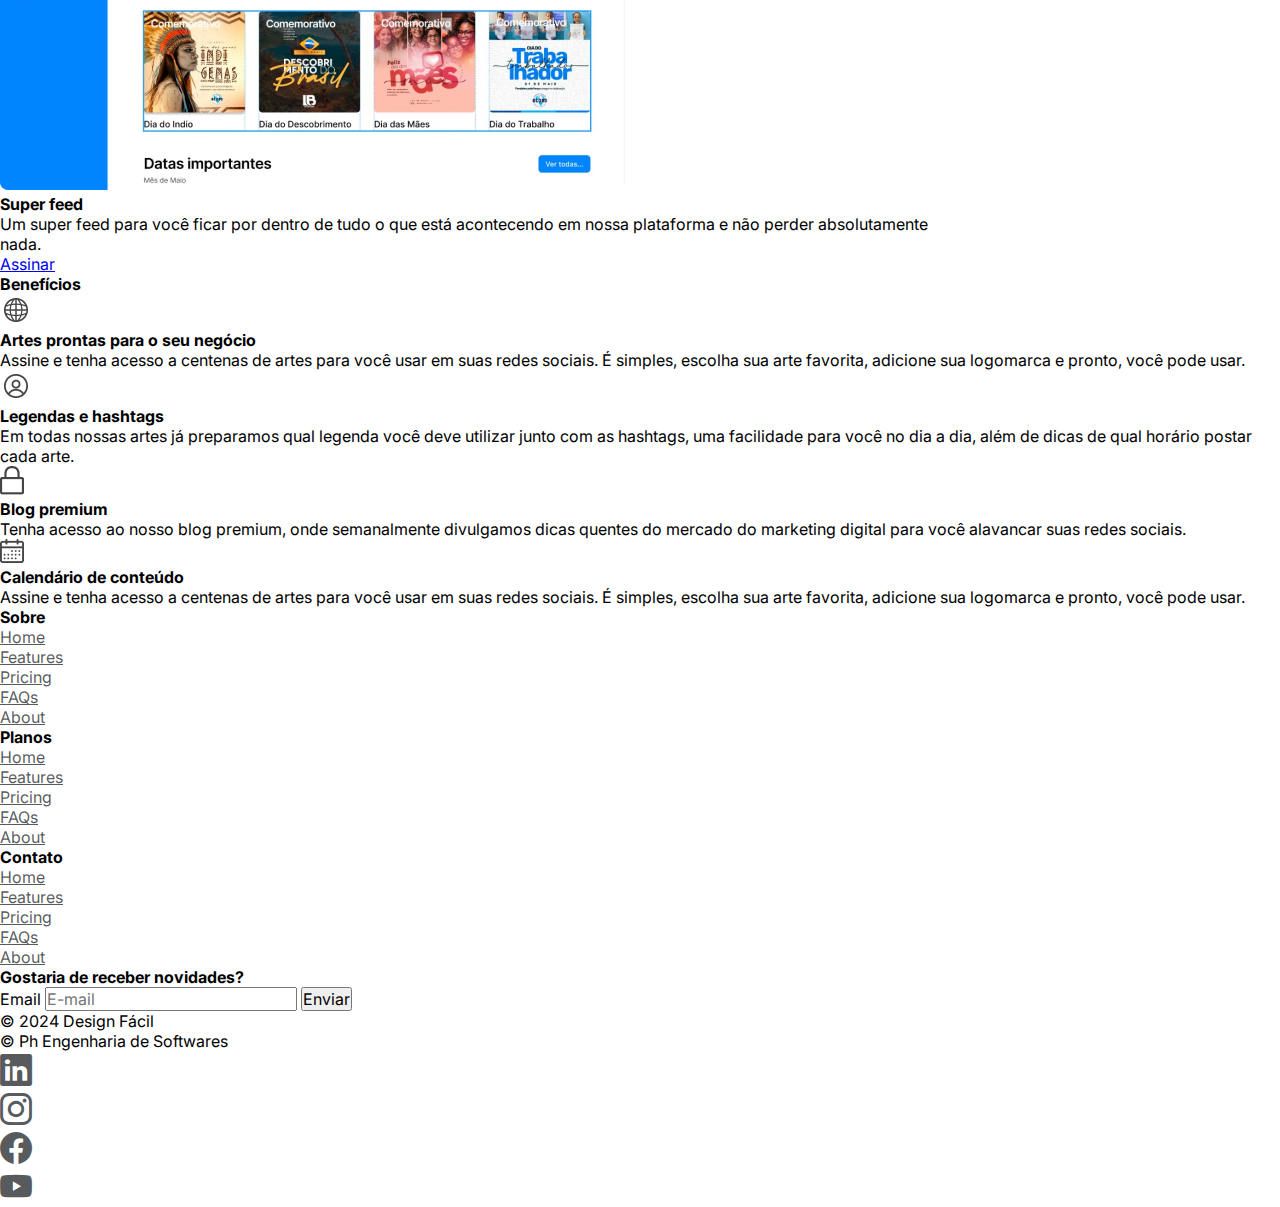
==== commit 40785678: "ajustes em home e page planos" ====
--- a/index.html
+++ b/index.html
@@ -30,10 +30,10 @@
                 <div class="collapse navbar-collapse" id="navbarSupportedContent">
                     <ul class="navbar-nav ms-auto mb-2 mb-lg-0 gap-lg-4 me-lg-5 align-items-lg-center">
                         <li class="nav-item">
-                            <a class="nav-link header-link-item" href="#">Home</a>
+                            <a class="nav-link header-link-item" href="index.html">Home</a>
                         </li>
                         <li class="nav-item">
-                            <a class="nav-link header-link-item" href="#">Planos</a>
+                            <a class="nav-link header-link-item" href="planos.html">Planos</a>
                         </li> 
                         <li class="nav-item">
                             <a class="nav-link header-link-item" href="#">Contato</a>
@@ -63,11 +63,8 @@
               <img class="mt-lg-0 mt-5 col-12 col-lg-6 col-md-6" src="./assets/img/Image.png" alt="">
           </div>
         </section>
-
-        <section class="container-fluid py-5 my-lg-5 my-2 bg-light">
-
-          <h2 class="h2 text-center text-primary fs-1 mb-5">Confira nossos planos</h2>
-
+        <section class="container-fluid py-5 my-2">
+          <h2 class="text-center text-dark fs-1 mb-5 fw-bold planos_title">Confira nossos planos</h2>  
           <div class="container">
             <div class="menu-planos mx-auto text-center">
               <button class="menu-plano-item btn-mensal ativo">Planos mensais</button>
@@ -77,114 +74,114 @@
           <div class="container container-mes">
             <div class="row justify-content-center my-3 gap-lg-0 gap-3">
               <div class="col-sm-3 col-md-6 col-lg-3">
-                <div class="card border-0 shadow p-5 rounded-4">
-                  <div class="card-body">
-                    <p class="text-muted">Plano nome</p>
-                    <p class="text-dark text-nowrap fw-bold"><span class="fw-bold px-1 fs-3">R$ 70,00</span><span class="ajust-mes-ano">por mês</span></p>
-                    <ul>
-                      <li class="text-muted p-1">Beneficios</li>
-                      <li class="text-muted p-1">Beneficios</li>
-                      <li class="text-muted p-1">Beneficios</li>
-                      <li class="text-muted p-1">Beneficios</li>
+                  <div class="card border-0 shadow p-0 rounded-4">
+                    <p class="text-muted py-3 bg-light text-center border-bottom fs-4 rounded-top">Plano nome</p>
+                    <div class="card-body">                   
+                      <p class="text-dark text-center text-nowrap fw-bold"><span class="fw-bold px-1 fs-3">R$ 80,00</span><span class="ajust-mes-ano">por mês</span></p>
+                      <ul class="py-4 px-5">
+                        <li class="text-muted p-1 fs-5">Beneficios</li>
+                        <li class="text-muted p-1 fs-5">Beneficios</li>
+                        <li class="text-muted p-1 fs-5">Beneficios</li>
+                        <li class="text-muted p-1 fs-5">Beneficios</li>
+                      </ul>
+                      <div class="col-12 text-center mt-4">
+                        <a href="#" class="btn btn-dark w-75">Comprar</a>
+                      </div>
+                    </div>
+                  </div>
+                </div>
+              <div class="col-sm-3 col-md-6 col-lg-3">
+                <div class="card border-0 shadow p-0 rounded-4">
+                  <p class="text-muted py-3 bg-light text-center border-bottom fs-4 rounded-top">Plano nome</p>
+                  <div class="card-body">                   
+                    <p class="text-dark text-center text-nowrap fw-bold"><span class="fw-bold px-1 fs-3">R$ 80,00</span><span class="ajust-mes-ano">por mês</span></p>
+                    <ul class="py-4 px-5">
+                      <li class="text-muted p-1 fs-5">Beneficios</li>
+                      <li class="text-muted p-1 fs-5">Beneficios</li>
+                      <li class="text-muted p-1 fs-5">Beneficios</li>
+                      <li class="text-muted p-1 fs-5">Beneficios</li>
                     </ul>
                     <div class="col-12 text-center mt-4">
-                      <a href="#" class="btn btn-dark w-100">Comprar</a>
-                    </div>
-                  </div>
-                </div>
-              </div>
-              <div class="col-sm-3 col-md-6 col-lg-3">
-                <div class="card border-0 shadow p-5 rounded-4">
-                  <div class="card-body">
-                    <p class="text-muted">Plano nome</p>
-                    <p class="text-dark text-nowrap fw-bold"><span class="fw-bold px-1 fs-3">R$ 80,00</span><span class="ajust-mes-ano">por mês</span></p>
-                    <ul>
-                      <li class="text-muted p-1">Beneficios</li>
-                      <li class="text-muted p-1">Beneficios</li>
-                      <li class="text-muted p-1">Beneficios</li>
-                      <li class="text-muted p-1">Beneficios</li>
+                      <a href="#" class="btn btn-dark w-75">Comprar</a>
+                    </div>
+                  </div>
+                </div>
+              </div>
+              <div class="col-sm-3 col-md-6 col-lg-3">
+                  <div class="card border-0 shadow p-0 rounded-4">
+                    <p class="text-muted py-3 bg-light text-center border-bottom fs-4 rounded-top">Plano nome</p>
+                    <div class="card-body">                   
+                      <p class="text-dark text-center text-nowrap fw-bold"><span class="fw-bold px-1 fs-3">R$ 80,00</span><span class="ajust-mes-ano">por mês</span></p>
+                      <ul class="py-4 px-5">
+                        <li class="text-muted p-1 fs-5">Beneficios</li>
+                        <li class="text-muted p-1 fs-5">Beneficios</li>
+                        <li class="text-muted p-1 fs-5">Beneficios</li>
+                        <li class="text-muted p-1 fs-5">Beneficios</li>
+                      </ul>
+                      <div class="col-12 text-center mt-4">
+                        <a href="#" class="btn btn-dark w-75">Comprar</a>
+                      </div>
+                    </div>
+                  </div>
+                </div>             
+            </div>
+          </div>
+          <div class="container container-anual" style="display: none;">      
+            <div class="row row justify-content-center my-3 gap-lg-0 gap-3">
+              <div class="col-sm-3 col-md-6 col-lg-3">
+                  <div class="card border-0 shadow p-0 rounded-4">
+                    <p class="text-muted py-3 bg-light text-center border-bottom fs-4 rounded-top">Plano nome</p>
+                    <div class="card-body">                   
+                      <p class="text-dark text-center text-nowrap fw-bold"><span class="fw-bold px-1 fs-3">R$ 80,00</span><span class="ajust-mes-ano">por ano</span></p>
+                      <ul class="py-4 px-5">
+                        <li class="text-muted p-1 fs-5">Beneficios</li>
+                        <li class="text-muted p-1 fs-5">Beneficios</li>
+                        <li class="text-muted p-1 fs-5">Beneficios</li>
+                        <li class="text-muted p-1 fs-5">Beneficios</li>
+                      </ul>
+                      <div class="col-12 text-center mt-4">
+                        <a href="#" class="btn btn-dark w-75">Comprar</a>
+                      </div>
+                    </div>
+                  </div>
+                </div>
+              <div class="col-sm-3 col-md-6 col-lg-3">
+                <div class="card border-0 shadow p-0 rounded-4">
+                  <p class="text-muted py-3 bg-light text-center border-bottom fs-4 rounded-top">Plano nome</p>
+                  <div class="card-body">                   
+                    <p class="text-dark text-center text-nowrap fw-bold"><span class="fw-bold px-1 fs-3">R$ 80,00</span><span class="ajust-mes-ano">por ano</span></p>
+                    <ul class="py-4 px-5">
+                      <li class="text-muted p-1 fs-5">Beneficios</li>
+                      <li class="text-muted p-1 fs-5">Beneficios</li>
+                      <li class="text-muted p-1 fs-5">Beneficios</li>
+                      <li class="text-muted p-1 fs-5">Beneficios</li>
                     </ul>
                     <div class="col-12 text-center mt-4">
-                      <a href="#" class="btn btn-dark w-100">Comprar</a>
-                    </div>
-                  </div>
-                </div>
-              </div>
-              <div class="col-sm-3 col-md-6 col-lg-3">
-                <div class="card border-0 shadow p-5 rounded-4">
-                  <div class="card-body">
-                    <p class="text-muted">Plano nome</p>
-                    <p class="text-dark text-nowrap fw-bold"><span class="fw-bold px-1 fs-3">R$ 100,00</span><span class="ajust-mes-ano">por mês</span></p>
-                    <ul>
-                      <li class="text-muted p-1">Beneficios</li>
-                      <li class="text-muted p-1">Beneficios</li>
-                      <li class="text-muted p-1">Beneficios</li>
-                      <li class="text-muted p-1">Beneficios</li>
-                    </ul>
-                    <div class="col-12 text-center mt-4">
-                      <a href="#" class="btn btn-dark w-100">Comprar</a>
-                    </div>
-                  </div>
-                </div>
-              </div>            
-            </div>
-          </div>
-          <div class="container container-anual" style="display: none;">      
-            <div class="row row justify-content-center my-3 gap-lg-0 gap-3">
-              <div class="col-sm-3 col-md-6 col-lg-3">
-                <div class="card border-0 shadow p-5 rounded-4">
-                  <div class="card-body">
-                    <p class="text-muted">Plano nome</p>
-                    <p class="text-dark text-nowrap fw-bold"><span class="fw-bold px-1 fs-3">R$ 70,00</span><span class="ajust-mes-ano">por ano</span></p>
-                    <ul>
-                      <li class="text-muted p-1">Beneficios</li>
-                      <li class="text-muted p-1">Beneficios</li>
-                      <li class="text-muted p-1">Beneficios</li>
-                      <li class="text-muted p-1">Beneficios</li>
-                    </ul>
-                    <div class="col-12 text-center mt-4">
-                      <a href="#" class="btn btn-dark w-100">Comprar</a>
-                    </div>
-                  </div>
-                </div>
-              </div>
-              <div class="col-sm-3 col-md-6 col-lg-3">
-                <div class="card border-0 shadow p-5 rounded-4">
-                  <div class="card-body">
-                    <p class="text-muted">Plano nome</p>
-                    <p class="text-dark text-nowrap fw-bold"><span class="fw-bold px-1 fs-3">R$ 80,00</span><span class="ajust-mes-ano">por ano</span></p>
-                    <ul>
-                      <li class="text-muted p-1">Beneficios</li>
-                      <li class="text-muted p-1">Beneficios</li>
-                      <li class="text-muted p-1">Beneficios</li>
-                      <li class="text-muted p-1">Beneficios</li>
-                    </ul>
-                    <div class="col-12 text-center mt-4">
-                      <a href="#" class="btn btn-dark w-100">Comprar</a>
-                    </div>
-                  </div>
-                </div>
-              </div>
-              <div class="col-sm-3 col-md-6 col-lg-3">
-                <div class="card border-0 shadow p-5 rounded-4">
-                  <div class="card-body">
-                    <p class="text-muted">Plano nome</p>
-                    <p class="text-dark text-nowrap fw-bold"><span class="fw-bold px-1 fs-3">R$ 100,00</span><span class="ajust-mes-ano">por ano</span></p>
-                    <ul>
-                      <li class="text-muted p-1">Beneficios</li>
-                      <li class="text-muted p-1">Beneficios</li>
-                      <li class="text-muted p-1">Beneficios</li>
-                      <li class="text-muted p-1">Beneficios</li>
-                    </ul>
-                    <div class="col-12 text-center mt-4">
-                      <a href="#" class="btn btn-dark w-100">Comprar</a>
-                    </div>
-                  </div>
-                </div>
-              </div>             
-            </div>
-          </div>
-        </section> 
+                      <a href="#" class="btn btn-dark w-75">Comprar</a>
+                    </div>
+                  </div>
+                </div>
+              </div>
+              <div class="col-sm-3 col-md-6 col-lg-3">
+                  <div class="card border-0 shadow p-0 rounded-4">
+                    <p class="text-muted py-3 bg-light text-center border-bottom fs-4 rounded-top">Plano nome</p>
+                    <div class="card-body">                   
+                      <p class="text-dark text-center text-nowrap fw-bold"><span class="fw-bold px-1 fs-3">R$ 80,00</span><span class="ajust-mes-ano">por ano</span></p>
+                      <ul class="py-4 px-5">
+                        <li class="text-muted p-1 fs-5">Beneficios</li>
+                        <li class="text-muted p-1 fs-5">Beneficios</li>
+                        <li class="text-muted p-1 fs-5">Beneficios</li>
+                        <li class="text-muted p-1 fs-5">Beneficios</li>
+                      </ul>
+                      <div class="col-12 text-center mt-4">
+                        <a href="#" class="btn btn-dark w-75">Comprar</a>
+                      </div>
+                    </div>
+                  </div>
+                </div>             
+            </div>
+          </div>
+        </section>
         <section class="container-fluid my-lg-5 my-2">
           <div class="container row align-items-center mx-auto py-lg-5 py-1">
               <img class="mt-lg-0 mt-5 col-12 col-lg-6 col-md-6 pe-lg-5 pe-0" src="./assets/img/Image-2.png" alt="">
@@ -297,6 +294,6 @@
     </div>
     <script src="https://cdn.jsdelivr.net/npm/@popperjs/core@2.11.6/dist/umd/popper.min.js" integrity="sha384-oBqDVmMz9ATKxIep9tiCxS/Z9fNfEXiDAYTujMAeBAsjFuCZSmKbSSUnQlmh/jp3" crossorigin="anonymous"></script>
     <script src="https://cdn.jsdelivr.net/npm/bootstrap@5.2.3/dist/js/bootstrap.min.js" integrity="sha384-cuYeSxntonz0PPNlHhBs68uyIAVpIIOZZ5JqeqvYYIcEL727kskC66kF92t6Xl2V" crossorigin="anonymous"></script>
-    <script src="./assets/js/main-home.js"></script>
+    <script src="./assets/js/planos.js"></script>
   </body>
 </html>--- a/assets/css/style.css
+++ b/assets/css/style.css
@@ -4,6 +4,7 @@
     --amarelo: #FBBC05;
     --branco: #FFFFFF;
     --text-cinza: rgb(33,37,41,0.75);
+    --azul-escuro: #00417D;
 }
 
 * {
